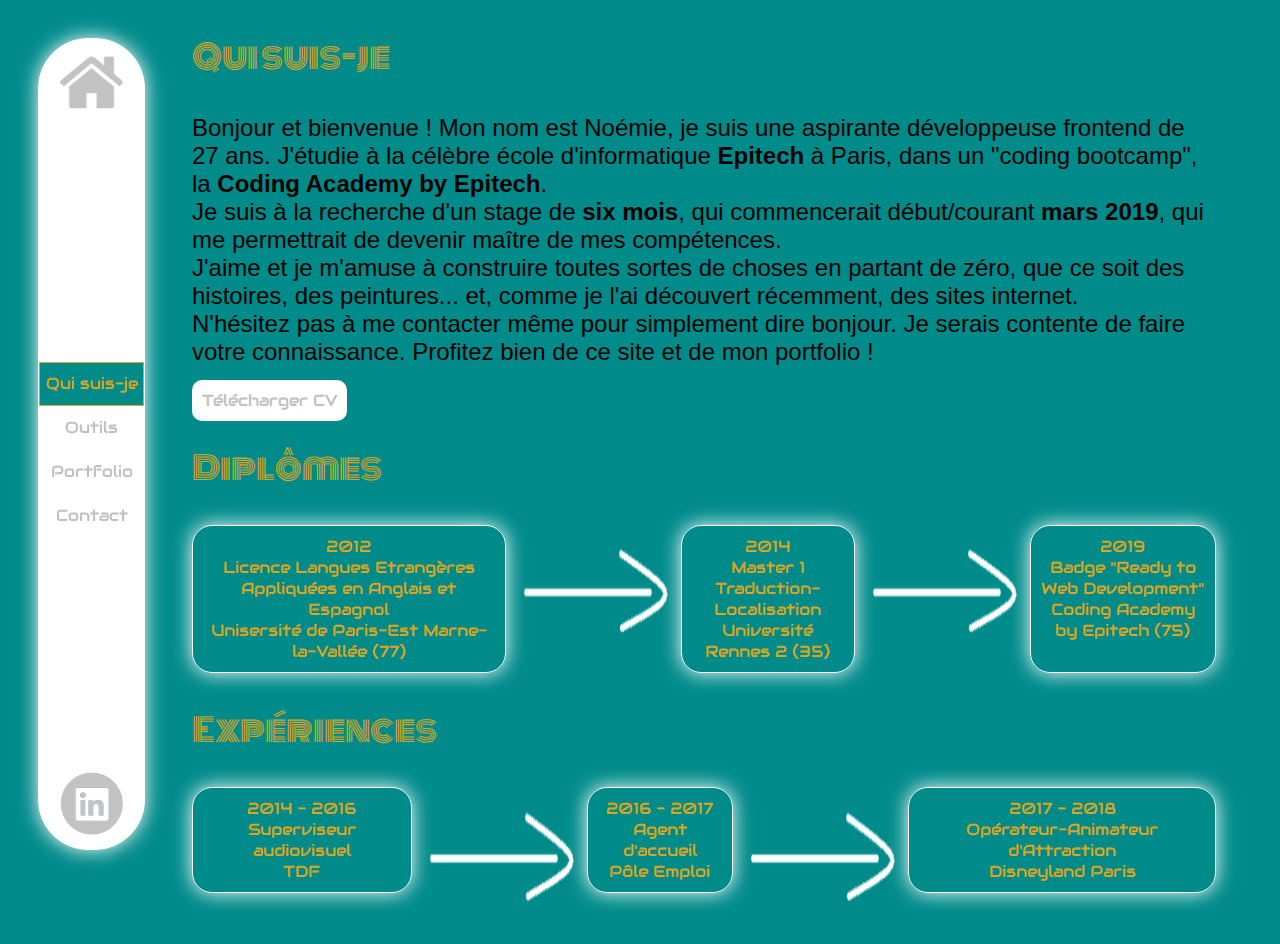
==== about.html @ c712370b "Initial commit" ====
<!DOCTYPE html>
<html lang="en">
    <head>
        <meta charset="UTF-8">
        <meta name="viewport" content="width=device-width, initial-scale=1.0">
        <meta http-equiv="X-UA-Compatible" content="ie=edge">
        <title>ND - Front-End Web Developer</title>
        <link rel="stylesheet" href="css/style.css">
    </head>
    
    <body>
        <nav>
            <div class="nav_mobile">
                <a href="index.html" class="gonewhensmall"><img src="images/accueil.png" alt="" class="nav_maison"></a>
                <img src="images/accueil.png" alt="" class="nav_maison showwhensmall">
                <div class="hidewhenbig">
                    <div class="nav_main">
                        <a href="index.html" class="nav_bouton">Accueil</a>
                        <a href="about.html" class="nav_bouton">Qui suis-je</a>
                        <a href="skills.html" class="nav_bouton">Outils</a>
                        <a href="portfolio.html" class="nav_bouton">Portfolio</a>
                        <a href="contact.html" class="nav_bouton">Contact</a>
                    </div>            
                    <div class="nav_social">
                        <a href="https://www.linkedin.com/in/noemie-darcillon/" target="_blank"><img src="images/linkedin.png" alt=""></a>
                    </div> 
                </div>
            </div>            
            <div class="nav_main gonewhensmall">
                <a href="about.html" class="nav_bouton" style="padding: 10% 2% 10% 2%; background-color: darkcyan; color: goldenrod; border: 1px solid goldenrod;">Qui suis-je</a>
                <a href="skills.html" class="nav_bouton">Outils</a>
                <a href="portfolio.html" class="nav_bouton">Portfolio</a>
                <a href="contact.html" class="nav_bouton">Contact</a>
            </div>            
            <div class="nav_social gonewhensmall">
                <a href="https://www.linkedin.com/in/noemie-darcillon/" target="_blank"><img src="images/linkedin.png" alt=""></a>
            </div>            
        </nav> 
        
        <main class="main_about_special">

            <h3>Qui suis-je</h3>
                
                <p class="about_text">
                    Bonjour et bienvenue !
                    Mon nom est Noémie, je suis une aspirante développeuse frontend de 27 ans.
                    J'étudie à la célèbre école d'informatique <strong>Epitech</strong> à Paris, dans un "coding bootcamp", la <strong>Coding Academy by Epitech</strong>.
                    <br>
                    Je suis à la recherche d'un stage de <strong>six mois</strong>, qui commencerait début/courant <strong>mars 2019</strong>, qui me permettrait de devenir maître de mes compétences.
                    <br>
                    J'aime et je m'amuse à construire toutes sortes de choses en partant de zéro, que ce soit des histoires, des peintures... et, comme je l'ai découvert récemment, des sites internet.
                    <br>
                    N'hésitez pas à me contacter même pour simplement dire bonjour. Je serais contente de faire votre connaissance.
                    Profitez bien de ce site et de mon portfolio !
                </p>

                <a href="downloads/CV_Noemie_Darcillon.pdf" download target="_blank" class="about_cv">Télécharger CV</a>

            <h3>Diplômes</h3>         

                <div class="main_about_experiences">
                    <div class="main_about_box">2012<br>Licence Langues Etrangères Appliquées en Anglais et Espagnol<br>Unisersité de Paris-Est Marne-la-Vallée (77)</div>
                    <img src="images/fleche.png" alt="flèche vers la droite">
                    <div class="main_about_box">2014<br>Master 1 Traduction-Localisation<br>Université Rennes 2 (35)</div>
                    <img src="images/fleche.png" alt="flèche vers la droite">
                    <div class="main_about_box">2019<br>Badge "Ready to Web Development"<br>Coding Academy by Epitech (75)</div>
                </div>

            <h3>Expériences</h3>

                <div class="main_about_experiences">
                    <div class="main_about_box box_margin">2014 - 2016<br>Superviseur audiovisuel<br>TDF</div>
                    <img src="images/fleche.png" alt="flèche vers la droite">
                    <div class="main_about_box box_margin">2016 - 2017<br>Agent d'accueil<br>Pôle Emploi</div>
                    <img src="images/fleche.png" alt="flèche vers la droite">
                    <div class="main_about_box box_margin">2017 - 2018<br>Opérateur-Animateur d'Attraction<br>Disneyland Paris</div>
                </div>   
    
        </main>

    </body>
</html>
---- css/style.css ----
@font-face {
  font-family: 'Audiowide-Regular';
  src: url(../fonts/Audiowide-Regular.ttf);
}

@font-face {
  font-family: 'Monoton-Regular';
  src: url(../fonts/Monoton-Regular.ttf);
}

html {
  height: 100%;
  width: 100%;
  margin: 0;
}

body {
  margin: 0;
  height: 100%;
  width: 100%;
  display: -webkit-box;
  display: -ms-flexbox;
  display: flex;
  -webkit-box-orient: horizontal;
  -webkit-box-direction: normal;
      -ms-flex-direction: row;
          flex-direction: row;
  background-color: darkcyan;
}

body nav {
  background-color: white;
  text-align: center;
  width: 105px;
  border-radius: 50px;
  height: 90%;
  display: -webkit-box;
  display: -ms-flexbox;
  display: flex;
  -webkit-box-orient: vertical;
  -webkit-box-direction: normal;
      -ms-flex-direction: column;
          flex-direction: column;
  -webkit-box-pack: justify;
      -ms-flex-pack: justify;
          justify-content: space-between;
  border: 1px solid white;
  -webkit-box-shadow: 0 0 20px white;
          box-shadow: 0 0 20px white;
  margin-top: 3%;
  margin-left: 3%;
  position: fixed;
}

body nav img {
  width: 60%;
  margin-bottom: 10%;
}

body nav img:hover {
  -webkit-box-shadow: 0 0 20px cyan;
          box-shadow: 0 0 20px cyan;
  border-radius: 50px;
  background-color: cyan;
}

body nav .nav_maison {
  margin-top: 10%;
}

body nav .nav_main, body nav .nav_social {
  display: -webkit-box;
  display: -ms-flexbox;
  display: flex;
  -webkit-box-orient: vertical;
  -webkit-box-direction: normal;
      -ms-flex-direction: column;
          flex-direction: column;
}

body nav .nav_main a {
  text-decoration: none;
  color: silver;
  padding: 10% 2% 10% 2%;
  font-size: medium;
  font-family: 'Audiowide-Regular';
  border: 1px solid white;
}

body nav .nav_main .nav_bouton:hover {
  color: goldenrod;
  border: 1px solid goldenrod;
}

@media screen and (max-width: 1150px) {
  body nav {
    height: auto;
  }
  body nav .gonewhensmall {
    display: none;
  }
}

body nav .hidewhenbig, body nav .showwhensmall {
  display: none;
}

@media screen and (max-width: 1150px) {
  body nav .showwhensmall {
    display: block;
    margin: auto;
  }
  body nav .nav_mobile:hover .hidewhenbig {
    display: block;
  }
}

body main {
  margin: auto auto auto 15%;
  width: 100%;
  height: auto;
}

@media screen and (max-width: 1150px) {
  body main {
    margin: 1% 1% auto 1%;
    text-align: center;
  }
}

body main h1, body main h3 {
  font-family: 'Monoton-Regular';
  font-weight: normal;
  color: goldenrod;
}

body main h2 {
  font-family: 'Audiowide-Regular';
  color: silver;
}

@media screen and (max-width: 1150px) {
  body main .index_h2_small {
    margin-top: 90px;
  }
}

body main h3 {
  font-size: xx-large;
}

body main h4 {
  font-family: 'Audiowide-Regular';
  color: silver;
  font-size: x-large;
  background-color: white;
  -webkit-box-shadow: 0 0 20px white;
          box-shadow: 0 0 20px white;
  border-radius: 10px;
  padding-left: 20px;
  margin-right: 2%;
}

@media screen and (max-width: 1150px) {
  body main h1, body main h3, body main h3 {
    margin-top: 100px;
  }
}

body main .index_list {
  font-family: 'Audiowide-Regular';
  list-style-type: none;
  padding: 0;
}

body main form {
  display: -webkit-box;
  display: -ms-flexbox;
  display: flex;
  -webkit-box-orient: horizontal;
  -webkit-box-direction: normal;
      -ms-flex-direction: row;
          flex-direction: row;
  font-family: 'Audiowide-Regular';
  color: silver;
  font-size: large;
}

@media screen and (max-width: 1150px) {
  body main form {
    -webkit-box-orient: vertical;
    -webkit-box-direction: normal;
        -ms-flex-direction: column;
            flex-direction: column;
  }
}

body main form fieldset {
  border: 1px solid silver;
}

body main form fieldset:hover, body main form .contact_envoi:hover {
  border: 1px solid white;
  color: goldenrod;
  -webkit-box-shadow: 0 0 20px white;
          box-shadow: 0 0 20px white;
}

body main form .contact_envoi {
  padding: 1%;
  background-color: white;
  border: 1px solid silver;
  color: silver;
  font-family: 'Audiowide-Regular';
  font-size: large;
}

body main .contact_email {
  font-family: 'Audiowide-Regular';
  color: silver;
}

@media screen and (max-width: 1150px) {
  body main .contact_email {
    margin-bottom: 270px;
  }
}

body main .contact_email:hover {
  color: goldenrod;
}

body main .portfolio_title {
  margin-bottom: 10px;
}

body main .portfolio_des {
  margin-top: 0;
}

body main .portfolio_see img {
  border-radius: 10px;
  border: 1px solid white;
  -webkit-box-shadow: 0 0 40px white;
          box-shadow: 0 0 40px white;
}

body main .portfolio_see img:hover {
  opacity: 0.7;
  -webkit-box-shadow: none;
          box-shadow: none;
}

@media screen and (max-width: 1150px) {
  body main .portfolio_see {
    margin-bottom: 270px;
  }
  body main .portfolio_see img {
    border: 2px solid white;
    -webkit-box-shadow: 0 0 40px silver;
            box-shadow: 0 0 40px silver;
    width: 300px;
  }
}

body main .about_cv {
  font-family: 'Audiowide-Regular';
  border-radius: 10px;
  background-color: white;
  color: silver;
  margin-top: 10px;
  text-decoration: none;
  padding: 10px;
}

body main .about_cv:hover {
  -webkit-box-shadow: 0 0 20px white;
          box-shadow: 0 0 20px white;
  border: 1px solid white;
  color: goldenrod;
}

body main .main_about_experiences {
  display: -webkit-box;
  display: -ms-flexbox;
  display: flex;
  -webkit-box-orient: horizontal;
  -webkit-box-direction: normal;
      -ms-flex-direction: row;
          flex-direction: row;
}

@media screen and (max-width: 1150px) {
  body main .main_about_experiences {
    -webkit-box-orient: vertical;
    -webkit-box-direction: normal;
        -ms-flex-direction: column;
            flex-direction: column;
    margin-bottom: 270px;
  }
}

body main .main_about_box {
  border: 1px solid silver;
  font-family: 'Audiowide-Regular';
  text-align: center;
  color: goldenrod;
  border-radius: 20px;
  padding: 10px;
  border: 1px solid white;
  -webkit-box-shadow: 0 0 20px white;
          box-shadow: 0 0 20px white;
}

body main .about_text {
  font-family: Arial, Helvetica, sans-serif;
  font-size: x-large;
}

@media screen and (max-width: 1150px) {
  body main .about_text {
    font-size: large;
  }
}

body .main_about_special {
  margin-right: 5%;
}

.box_margin {
  margin-bottom: 5%;
}
/*# sourceMappingURL=style.css.map */
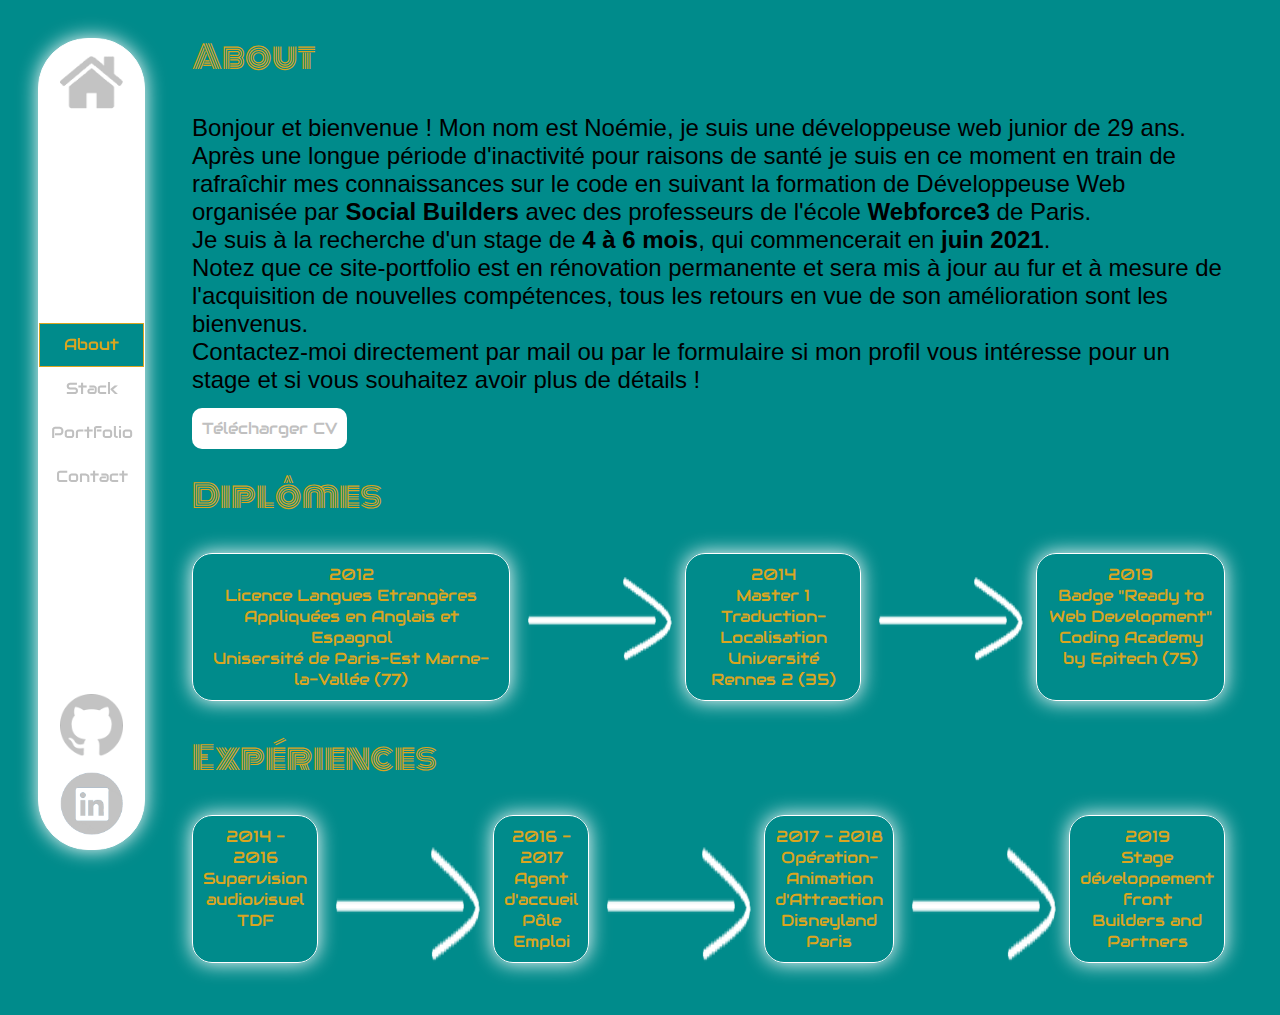
==== commit 0399d293: "Initial commit" ====
--- a/about.html
+++ b/about.html
@@ -4,54 +4,55 @@
         <meta charset="UTF-8">
         <meta name="viewport" content="width=device-width, initial-scale=1.0">
         <meta http-equiv="X-UA-Compatible" content="ie=edge">
-        <title>ND - Front-End Web Developer</title>
+        <title>ND - Web Developer</title>
         <link rel="stylesheet" href="css/style.css">
     </head>
     
     <body>
         <nav>
             <div class="nav_mobile">
-                <a href="index.html" class="gonewhensmall"><img src="images/accueil.png" alt="" class="nav_maison"></a>
+                <a href="index.html" class="gonewhensmall"><img src="images/accueil.png" alt="accueil" class="nav_maison"></a>
                 <img src="images/accueil.png" alt="" class="nav_maison showwhensmall">
                 <div class="hidewhenbig">
                     <div class="nav_main">
                         <a href="index.html" class="nav_bouton">Accueil</a>
-                        <a href="about.html" class="nav_bouton">Qui suis-je</a>
-                        <a href="skills.html" class="nav_bouton">Outils</a>
+                        <a href="about.html" class="nav_bouton">About</a>
+                        <a href="skills.html" class="nav_bouton">Stack</a>
                         <a href="portfolio.html" class="nav_bouton">Portfolio</a>
                         <a href="contact.html" class="nav_bouton">Contact</a>
                     </div>            
                     <div class="nav_social">
-                        <a href="https://www.linkedin.com/in/noemie-darcillon/" target="_blank"><img src="images/linkedin.png" alt=""></a>
+                        <a href="https://github.com/Noemie42" target="_blank"><img src="images/github.png" alt="github"></a>
+                        <a href="https://www.linkedin.com/in/noemie-darcillon/" target="_blank"><img src="images/linkedin.png" alt="linkedin"></a>
                     </div> 
                 </div>
             </div>            
             <div class="nav_main gonewhensmall">
-                <a href="about.html" class="nav_bouton" style="padding: 10% 2% 10% 2%; background-color: darkcyan; color: goldenrod; border: 1px solid goldenrod;">Qui suis-je</a>
-                <a href="skills.html" class="nav_bouton">Outils</a>
+                <a href="about.html" class="nav_bouton" style="padding: 10% 2% 10% 2%; background-color: darkcyan; color: goldenrod; border: 1px solid goldenrod;">About</a>
+                <a href="skills.html" class="nav_bouton">Stack</a>
                 <a href="portfolio.html" class="nav_bouton">Portfolio</a>
                 <a href="contact.html" class="nav_bouton">Contact</a>
             </div>            
             <div class="nav_social gonewhensmall">
-                <a href="https://www.linkedin.com/in/noemie-darcillon/" target="_blank"><img src="images/linkedin.png" alt=""></a>
+                <a href="https://github.com/Noemie42" target="_blank"><img src="images/github.png" alt="github"></a>
+                <a href="https://www.linkedin.com/in/noemie-darcillon/" target="_blank"><img src="images/linkedin.png" alt="linkedin"></a>
             </div>            
         </nav> 
         
         <main class="main_about_special">
 
-            <h3>Qui suis-je</h3>
+            <h3>About</h3>
                 
                 <p class="about_text">
                     Bonjour et bienvenue !
-                    Mon nom est Noémie, je suis une aspirante développeuse frontend de 27 ans.
-                    J'étudie à la célèbre école d'informatique <strong>Epitech</strong> à Paris, dans un "coding bootcamp", la <strong>Coding Academy by Epitech</strong>.
+                    Mon nom est Noémie, je suis une développeuse web junior de 29 ans.
+                    Après une longue période d'inactivité pour raisons de santé je suis en ce moment en train de rafraîchir mes connaissances sur le code en suivant la formation de Développeuse Web organisée par <strong>Social Builders</strong> avec des professeurs de l'école <strong>Webforce3</strong> de Paris.
                     <br>
-                    Je suis à la recherche d'un stage de <strong>six mois</strong>, qui commencerait début/courant <strong>mars 2019</strong>, qui me permettrait de devenir maître de mes compétences.
+                    Je suis à la recherche d'un stage de <strong>4 à 6 mois</strong>, qui commencerait en <strong>juin 2021</strong>.
                     <br>
-                    J'aime et je m'amuse à construire toutes sortes de choses en partant de zéro, que ce soit des histoires, des peintures... et, comme je l'ai découvert récemment, des sites internet.
+                    Notez que ce site-portfolio est en rénovation permanente et sera mis à jour au fur et à mesure de l'acquisition de nouvelles compétences, tous les retours en vue de son amélioration sont les bienvenus.
                     <br>
-                    N'hésitez pas à me contacter même pour simplement dire bonjour. Je serais contente de faire votre connaissance.
-                    Profitez bien de ce site et de mon portfolio !
+                    Contactez-moi directement par mail ou par le formulaire si mon profil vous intéresse pour un stage et si vous souhaitez avoir plus de détails ! 
                 </p>
 
                 <a href="downloads/CV_Noemie_Darcillon.pdf" download target="_blank" class="about_cv">Télécharger CV</a>
@@ -69,11 +70,13 @@
             <h3>Expériences</h3>
 
                 <div class="main_about_experiences">
-                    <div class="main_about_box box_margin">2014 - 2016<br>Superviseur audiovisuel<br>TDF</div>
+                    <div class="main_about_box box_margin">2014 - 2016<br>Supervision audiovisuel<br>TDF</div>
                     <img src="images/fleche.png" alt="flèche vers la droite">
                     <div class="main_about_box box_margin">2016 - 2017<br>Agent d'accueil<br>Pôle Emploi</div>
                     <img src="images/fleche.png" alt="flèche vers la droite">
-                    <div class="main_about_box box_margin">2017 - 2018<br>Opérateur-Animateur d'Attraction<br>Disneyland Paris</div>
+                    <div class="main_about_box box_margin">2017 - 2018<br>Opération-Animation d'Attraction<br>Disneyland Paris</div>
+                    <img src="images/fleche.png" alt="flèche vers la droite">
+                    <div class="main_about_box box_margin">2019<br>Stage développement front<br>Builders and Partners</div>
                 </div>   
     
         </main>
